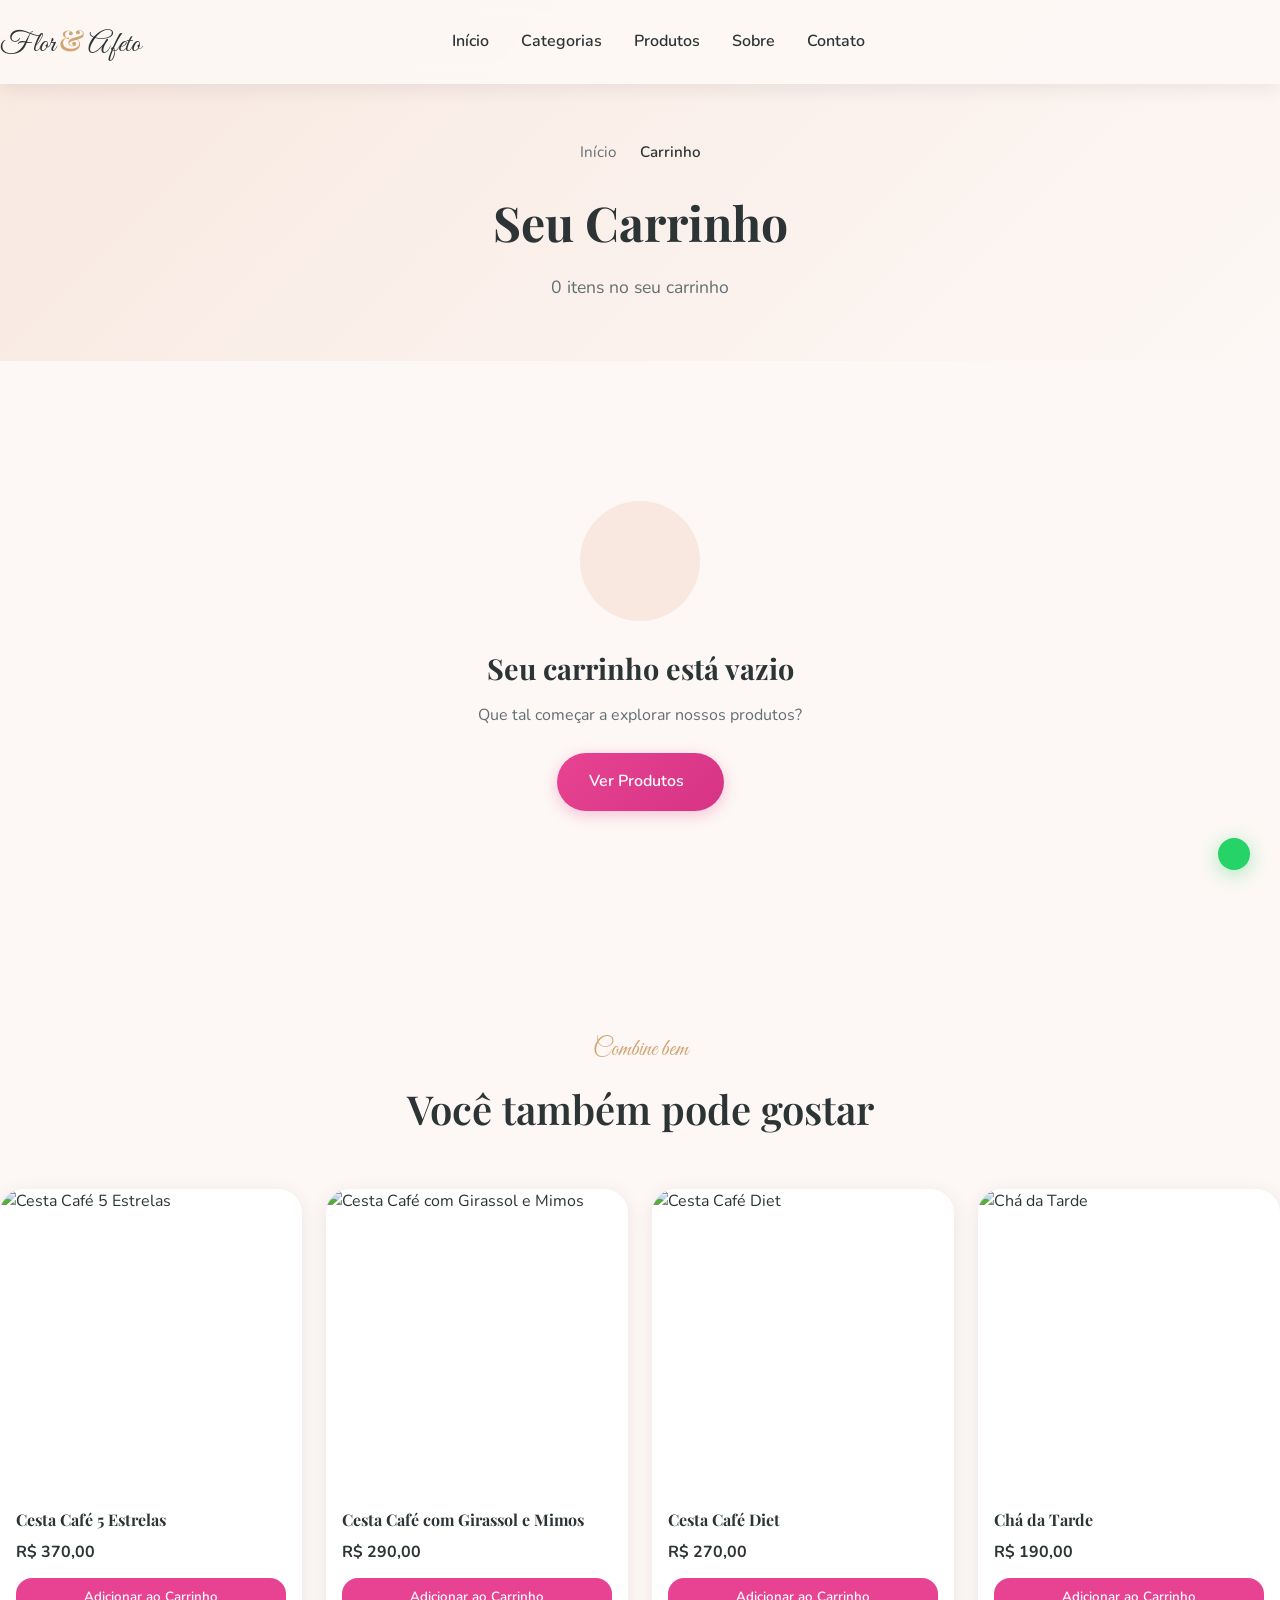
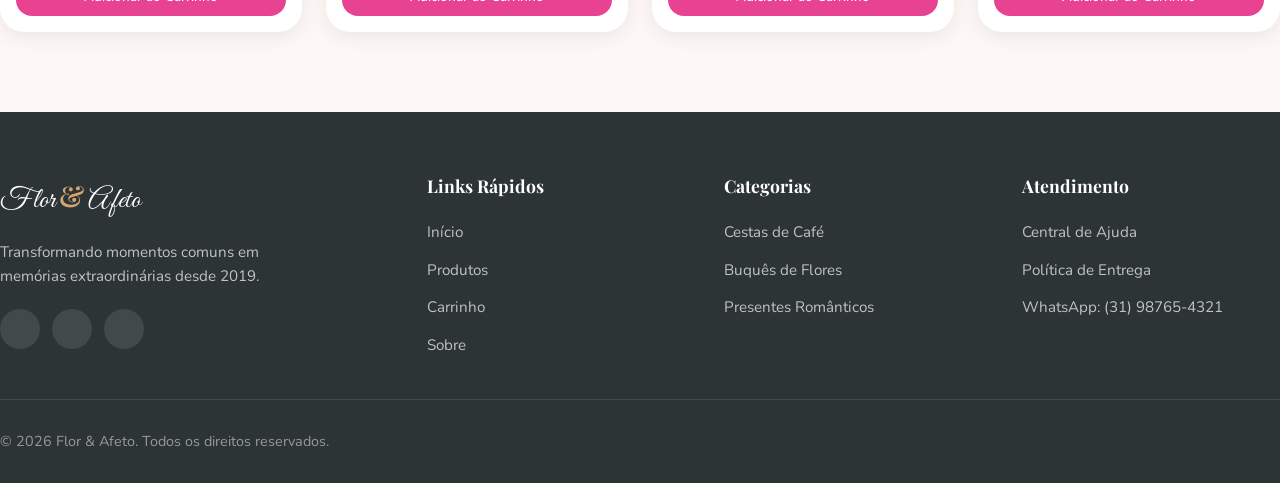
==== carrinho.html @ a525cc41 "Add files via upload" ====
<!DOCTYPE html>
<html lang="pt-BR">
<head>
    <meta charset="UTF-8">
    <meta name="viewport" content="width=device-width, initial-scale=1.0">
    <meta name="description" content="Flor & Afeto - Carrinho de Compras">
    <title>Carrinho | Flor & Afeto</title>
    <link rel="preconnect" href="https://fonts.googleapis.com">
    <link rel="preconnect" href="https://fonts.gstatic.com" crossorigin>
    <link href="https://fonts.googleapis.com/css2?family=Great+Vibes&family=Nunito:wght@400;500;600;700&family=Playfair+Display:wght@400;500;600;700&display=swap" rel="stylesheet">
    <link rel="stylesheet" href="https://unpkg.com/@phosphor-icons/web@2.0.3/src/regular/style.css">
    <link rel="stylesheet" href="style.css">
    <link rel="stylesheet" href="carrinho.css">
</head>
<body>
    <header class="header" id="header">
        <div class="container header-content">
            <a href="index.html" class="logo">
                <span class="logo-script">Flor</span>
                <span class="logo-amp">&</span>
                <span class="logo-script">Afeto</span>
            </a>
            
            <nav class="nav" id="nav">
                <ul class="nav-list">
                    <li><a href="index.html" class="nav-link">Início</a></li>
                    <li><a href="index.html#categorias" class="nav-link">Categorias</a></li>
                    <li><a href="produtos.html" class="nav-link">Produtos</a></li>
                    <li><a href="index.html#sobre" class="nav-link">Sobre</a></li>
                    <li><a href="index.html#contato" class="nav-link">Contato</a></li>
                </ul>
            </nav>

            <div class="header-actions">
                <a href="minha-conta.html" class="action-btn" aria-label="Minha Conta" title="Minha Conta">
                    <i class="ph ph-user"></i>
                </a>
                <a href="carrinho.html" class="action-btn cart-btn active" aria-label="Carrinho">
                    <i class="ph ph-tote"></i>
                    <span class="cart-count" id="cartCountHeader">0</span>
                </a>
                <button class="menu-toggle" id="menuToggle" aria-label="Menu">
                    <i class="ph ph-list"></i>
                </button>
            </div>
        </div>
    </header>

    <main class="carrinho-page">
        <section class="page-hero">
            <div class="container">
                <nav class="breadcrumb">
                    <a href="index.html">Início</a>
                    <i class="ph ph-caret-right"></i>
                    <span>Carrinho</span>
                </nav>
                <h1 class="page-title">Seu Carrinho</h1>
                <p class="page-subtitle" id="cartSubtitle">0 itens no seu carrinho</p>
            </div>
        </section>

        <section class="carrinho-section">
            <div class="container">
                <div class="carrinho-layout" id="carrinhoContent">
                    <div class="carrinho-itens" id="carrinhoItens">
                    </div>
                    
                    <div class="carrinho-resumo" id="carrinhoResumo">
                        <h3>Resumo do Pedido</h3>
                        <div class="resumo-items">
                            <div class="resumo-row">
                                <span>Subtotal</span>
                                <span id="subtotal">R$ 0,00</span>
                            </div>
                            <div class="resumo-row">
                                <span>Frete</span>
                                <span id="frete">Calculado no checkout</span>
                            </div>
                            <div class="resumo-row desconto" id="descontoRow" style="display: none;">
                                <span>Desconto</span>
                                <span id="desconto">- R$ 0,00</span>
                            </div>
                        </div>
                        <div class="resumo-total">
                            <span>Total</span>
                            <span id="total">R$ 0,00</span>
                        </div>
                        <div class="cupom-section">
                            <div class="cupom-input">
                                <input type="text" id="cupomInput" placeholder="Código do cupom">
                                <button id="aplicarCupom">Aplicar</button>
                            </div>
                            <p class="cupom-message" id="cupomMessage"></p>
                        </div>
                        <a href="checkout.html" class="btn btn-primary btn-block btn-checkout" id="btnCheckout">
                            <span>Finalizar Compra</span>
                            <i class="ph ph-arrow-right"></i>
                        </a>
                        <a href="produtos.html" class="btn btn-secondary btn-block">
                            <i class="ph ph-arrow-left"></i>
                            <span>Continuar Comprando</span>
                        </a>
                    </div>
                </div>

                <div class="carrinho-vazio" id="carrinhoVazio">
                    <div class="vazio-icon">
                        <i class="ph ph-shopping-bag"></i>
                    </div>
                    <h2>Seu carrinho está vazio</h2>
                    <p>Que tal começar a explorar nossos produtos?</p>
                    <a href="produtos.html" class="btn btn-primary">
                        <span>Ver Produtos</span>
                        <i class="ph ph-arrow-right"></i>
                    </a>
                </div>
            </div>
        </section>
    </main>

    <section class="produtos-relacionados">
        <div class="container">
            <div class="section-header">
                <span class="section-tag">Combine bem</span>
                <h2 class="section-title">Você também pode gostar</h2>
            </div>
            <div class="relacionados-grid" id="relacionadosGrid">
            </div>
        </div>
    </section>

    <footer class="footer">
        <div class="container">
            <div class="footer-grid">
                <div class="footer-brand">
                    <a href="index.html" class="logo">
                        <span class="logo-script">Flor</span>
                        <span class="logo-amp">&</span>
                        <span class="logo-script">Afeto</span>
                    </a>
                    <p>Transformando momentos comuns em memórias extraordinárias desde 2019.</p>
                    <div class="footer-social">
                        <a href="#" aria-label="Instagram"><i class="ph ph-instagram-logo"></i></a>
                        <a href="#" aria-label="Facebook"><i class="ph ph-facebook-logo"></i></a>
                        <a href="#" aria-label="WhatsApp"><i class="ph ph-whatsapp-logo"></i></a>
                    </div>
                </div>
                
                <div class="footer-links">
                    <h4>Links Rápidos</h4>
                    <ul>
                        <li><a href="index.html">Início</a></li>
                        <li><a href="produtos.html">Produtos</a></li>
                        <li><a href="carrinho.html">Carrinho</a></li>
                        <li><a href="index.html#sobre">Sobre</a></li>
                    </ul>
                </div>
                
                <div class="footer-links">
                    <h4>Categorias</h4>
                    <ul>
                        <li><a href="#">Cestas de Café</a></li>
                        <li><a href="#">Buquês de Flores</a></li>
                        <li><a href="#">Presentes Românticos</a></li>
                    </ul>
                </div>
                
                <div class="footer-links">
                    <h4>Atendimento</h4>
                    <ul>
                        <li><a href="#">Central de Ajuda</a></li>
                        <li><a href="#">Política de Entrega</a></li>
                        <li><a href="#">WhatsApp: (31) 98765-4321</a></li>
                    </ul>
                </div>
            </div>
            
            <div class="footer-bottom">
                <p>&copy; 2026 Flor & Afeto. Todos os direitos reservados.</p>
                <div class="footer-payments">
                    <i class="ph ph-credit-card"></i>
                    <i class="ph ph-barcode"></i>
                    <i class="ph ph-bank"></i>
                </div>
            </div>
        </div>
    </footer>

    <div class="toast" id="toast">
        <div class="toast-content">
            <i class="ph ph-check-circle"></i>
            <div>
                <strong id="toastTitle">Atualizado!</strong>
                <span id="toastProduct">Produto</span>
            </div>
        </div>
    </div>

    <script src="script.js"></script>
    <script src="produtos-data.js"></script>
    <script src="carrinho.js"></script>
</body>
</html>
---- style.css ----
:root {
    --primary: #D4A574;
    --primary-dark: #c49565;
    --secondary: #2D3436;
    --accent: #E84393;
    --accent-dark: #d63384;
    --background: #FDF8F5;
    --background-alt: #F8E8E0;
    --text: #2D3436;
    --text-light: #636e72;
    --white: #FFFFFF;
    --shadow: 0 4px 20px rgba(0, 0, 0, 0.08);
    --shadow-lg: 0 8px 40px rgba(0, 0, 0, 0.12);
    --radius: 16px;
    --radius-lg: 24px;
    --radius-full: 50px;
    --transition: 0.3s ease;
}

* {
    margin: 0;
    padding: 0;
    box-sizing: border-box;
}

html {
    scroll-behavior: smooth;
}

body {
    font-family: 'Nunito', sans-serif;
    background-color: var(--background);
    color: var(--text);
    line-height: 1.6;
    overflow-x: hidden;
}

img {
    max-width: 100%;
    height: auto;
    display: block;
}

a {
    text-decoration: none;
    color: inherit;
}

ul {
    list-style: none;
}
}

.container {
    width: 100%;
    max-width: 1400px;
    margin: 0 auto;
    padding: 0 24px;
}

.btn {
    display: inline-flex;
    align-items: center;
    justify-content: center;
    gap: 8px;
    padding: 16px 32px;
    border-radius: var(--radius-full);
    font-family: 'Nunito', sans-serif;
    font-weight: 600;
    font-size: 1rem;
    cursor: pointer;
    border: none;
    transition: var(--transition);
}

.btn-primary {
    background: linear-gradient(135deg, var(--accent), var(--accent-dark));
    color: var(--white);
    box-shadow: 0 4px 15px rgba(232, 67, 147, 0.3);
}

.btn-primary:hover {
    transform: translateY(-2px);
    box-shadow: 0 6px 20px rgba(232, 67, 147, 0.4);
}

.btn-primary:active {
    transform: scale(0.98);
}

.btn-secondary {
    background: transparent;
    color: var(--accent);
    border: 2px solid var(--accent);
}

.btn-secondary:hover {
    background: var(--accent);
    color: var(--white);
}

.btn-cart {
    width: 48px;
    height: 48px;
    padding: 0;
    border-radius: 50%;
    background: var(--accent);
    color: var(--white);
}

.btn-cart:hover {
    background: var(--accent-dark);
    transform: scale(1.1);
}

.btn-block {
    width: 100%;
}

.section-header {
    text-align: center;
    margin-bottom: 48px;
}

.section-tag {
    display: inline-block;
    font-family: 'Great Vibes', cursive;
    font-size: 1.5rem;
    color: var(--primary);
    margin-bottom: 8px;
}

.section-title {
    font-family: 'Playfair Display', serif;
    font-size: 2.5rem;
    font-weight: 600;
    color: var(--secondary);
    margin-bottom: 16px;
}

.section-subtitle {
    font-size: 1.1rem;
    color: var(--text-light);
    max-width: 500px;
    margin: 0 auto;
}

.header {
    position: fixed;
    top: 0;
    left: 0;
    right: 0;
    z-index: 1000;
    background: rgba(253, 248, 245, 0.95);
    backdrop-filter: blur(10px);
    box-shadow: var(--shadow);
    padding: 16px 0;
}

.header-content {
    display: flex;
    align-items: center;
    justify-content: space-between;
}

.logo {
    display: flex;
    align-items: baseline;
    gap: 4px;
    font-size: 1.8rem;
}

.logo-script {
    font-family: 'Great Vibes', cursive;
    color: var(--secondary);
}

.logo-amp {
    font-family: 'Playfair Display', serif;
    color: var(--primary);
    font-weight: 600;
}

.nav-list {
    display: flex;
    gap: 32px;
}

.nav-link {
    position: relative;
    font-weight: 600;
    color: var(--text);
    padding: 8px 0;
    transition: var(--transition);
}

.nav-link::after {
    content: '';
    position: absolute;
    bottom: 0;
    left: 0;
    width: 0;
    height: 2px;
    background: var(--accent);
    transition: var(--transition);
}

.nav-link:hover::after,
.nav-link.active::after {
    width: 100%;
}

.nav-link:hover,
.nav-link.active {
    color: var(--accent);
}

.header-actions {
    display: flex;
    align-items: center;
    gap: 16px;
}

.action-btn {
    position: relative;
    width: 44px;
    height: 44px;
    display: flex;
    align-items: center;
    justify-content: center;
    background: transparent;
    border: none;
    cursor: pointer;
    font-size: 1.4rem;
    color: var(--secondary);
    border-radius: 50%;
    transition: var(--transition);
    text-decoration: none;
}

a.action-btn {
    cursor: pointer;
}

.action-btn:hover {
    background: var(--background-alt);
    color: var(--accent);
}

.cart-count {
    position: absolute;
    top: 2px;
    right: 2px;
    width: 18px;
    height: 18px;
    background: var(--accent);
    color: var(--white);
    font-size: 0.7rem;
    font-weight: 700;
    border-radius: 50%;
    display: flex;
    align-items: center;
    justify-content: center;
}

.cart-count:empty,
.cart-count[data-count="0"] {
    display: none;
}

.menu-toggle {
    display: none;
    width: 44px;
    height: 44px;
    align-items: center;
    justify-content: center;
    background: transparent;
    border: none;
    cursor: pointer;
    font-size: 1.6rem;
    color: var(--secondary);
}

.hero {
    position: relative;
    min-height: 100vh;
    display: flex;
    align-items: center;
    justify-content: center;
    padding: 120px 0 80px;
    overflow: hidden;
}

.hero-bg {
    position: absolute;
    top: 0;
    left: 0;
    right: 0;
    bottom: 0;
    background: linear-gradient(135deg, var(--background-alt) 0%, var(--background) 50%, #f5e6dc 100%);
    z-index: -2;
}

.hero-bg::before {
    content: '';
    position: absolute;
    top: 0;
    right: 0;
    width: 50%;
    height: 100%;
    background: url('https://images.unsplash.com/photo-1487530811176-3780de880c2d?w=800&q=80') center/cover;
    opacity: 0.15;
    mask-image: linear-gradient(to left, black, transparent);
    -webkit-mask-image: linear-gradient(to left, black, transparent);
}

.hero-content {
    max-width: 800px;
    width: 100%;
    margin: 0 auto;
    text-align: center;
    animation: fadeInUp 0.8s ease;
}

@keyframes fadeInUp {
    from {
        opacity: 0;
        transform: translateY(30px);
    }
    to {
        opacity: 1;
        transform: translateY(0);
    }
}

.hero-subtitle {
    font-family: 'Great Vibes', cursive;
    font-size: 1.8rem;
    color: var(--primary);
    margin-bottom: 16px;
}

.hero-title {
    font-family: 'Playfair Display', serif;
    font-size: clamp(2.5rem, 5vw, 4rem);
    font-weight: 600;
    line-height: 1.2;
    margin-bottom: 24px;
    text-align: center;
}

.hero-title-line {
    display: block;
    margin: 0 auto;
}

.hero-text {
    font-size: 1.2rem;
    color: var(--text-light);
    margin-bottom: 32px;
    max-width: 100%;
}

.hero-decoration {
    position: absolute;
    right: 5%;
    top: 50%;
    transform: translateY(-50%);
    width: 400px;
    height: 400px;
    color: var(--primary);
    opacity: 0.15;
    animation: float 6s ease-in-out infinite;
}

@keyframes float {
    0%, 100% { transform: translateY(-50%) rotate(0deg); }
    50% { transform: translateY(-55%) rotate(10deg); }
}

.features {
    padding: 60px 0;
    background: var(--white);
}

.features-grid {
    display: grid;
    grid-template-columns: repeat(4, 1fr);
    gap: 32px;
}

.feature-item {
    text-align: center;
    padding: 32px 24px;
    border-radius: var(--radius);
    transition: var(--transition);
}

.feature-item:hover {
    background: var(--background);
}

.feature-item i {
    font-size: 3rem;
    color: var(--accent);
    margin-bottom: 16px;
}

.feature-item h3 {
    font-family: 'Playfair Display', serif;
    font-size: 1.2rem;
    margin-bottom: 8px;
    color: var(--secondary);
}

.feature-item p {
    font-size: 0.9rem;
    color: var(--text-light);
}

.categorias {
    padding: 80px 0;
}

.categorias-grid {
    display: grid;
    grid-template-columns: repeat(3, 1fr);
    gap: 24px;
    max-width: 1000px;
    margin: 0 auto;
}

.categoria-card {
    position: relative;
    height: 350px;
    border-radius: var(--radius-lg);
    overflow: hidden;
    cursor: pointer;
}

.categoria-image {
    position: absolute;
    top: 0;
    left: 0;
    width: 100%;
    height: 100%;
}

.categoria-image img {
    width: 100%;
    height: 100%;
    object-fit: cover;
    transition: transform 0.5s ease;
}

.categoria-card:hover .categoria-image img {
    transform: scale(1.1);
}

.categoria-overlay {
    position: absolute;
    top: 0;
    left: 0;
    right: 0;
    bottom: 0;
    background: linear-gradient(to top, rgba(0, 0, 0, 0.8) 0%, rgba(0, 0, 0, 0.2) 50%, transparent 100%);
    transition: var(--transition);
}

.categoria-card:hover .categoria-overlay {
    background: linear-gradient(to top, rgba(232, 67, 147, 0.9) 0%, rgba(232, 67, 147, 0.4) 50%, transparent 100%);
}

.categoria-content {
    position: absolute;
    bottom: 0;
    left: 0;
    right: 0;
    padding: 24px;
    color: var(--white);
    z-index: 1;
}

.categoria-content h3 {
    font-family: 'Playfair Display', serif;
    font-size: 1.5rem;
    margin-bottom: 8px;
}

.categoria-link {
    display: inline-flex;
    align-items: center;
    gap: 8px;
    font-size: 0.9rem;
    font-weight: 600;
    opacity: 0;
    transform: translateY(10px);
    transition: var(--transition);
}

.categoria-card:hover .categoria-link {
    opacity: 1;
    transform: translateY(0);
}

.produtos {
    padding: 80px 0;
    background: var(--background-alt);
}

.produtos-grid {
    display: grid;
    grid-template-columns: repeat(4, 1fr);
    gap: 24px;
}

.produto-card {
    position: relative;
    background: var(--white);
    border-radius: var(--radius-lg);
    overflow: hidden;
    box-shadow: var(--shadow);
    transition: var(--transition);
}

.produto-card:hover {
    transform: translateY(-8px);
    box-shadow: var(--shadow-lg);
}

.produto-badge {
    position: absolute;
    top: 16px;
    left: 16px;
    padding: 6px 14px;
    background: var(--accent);
    color: var(--white);
    font-size: 0.75rem;
    font-weight: 700;
    border-radius: var(--radius-full);
    text-transform: uppercase;
    letter-spacing: 0.5px;
    z-index: 1;
}

.produto-badge.desconto {
    background: #00b894;
}

.produto-image {
    position: relative;
    aspect-ratio: 1;
    overflow: hidden;
}

.produto-image img {
    width: 100%;
    height: 100%;
    object-fit: cover;
    transition: transform 0.5s ease;
}

.produto-card:hover .produto-image img {
    transform: scale(1.05);
}

.produto-content {
    padding: 20px;
}

.produto-categoria {
    display: inline-block;
    font-size: 0.75rem;
    font-weight: 600;
    color: var(--primary);
    text-transform: uppercase;
    letter-spacing: 1px;
    margin-bottom: 8px;
}

.produto-title {
    font-family: 'Playfair Display', serif;
    font-size: 1.1rem;
    font-weight: 600;
    color: var(--secondary);
    margin-bottom: 8px;
    line-height: 1.3;
}

.produto-desc {
    font-size: 0.85rem;
    color: var(--text-light);
    margin-bottom: 16px;
    line-height: 1.5;
}

.produto-footer {
    display: flex;
    align-items: center;
    justify-content: space-between;
}

.produto-preco {
    font-family: 'Playfair Display', serif;
    font-size: 1.3rem;
    font-weight: 700;
    color: var(--secondary);
}

.preco-antigo {
    font-size: 0.9rem;
    color: var(--text-light);
    text-decoration: line-through;
    margin-right: 8px;
    font-weight: 400;
}

.produtos-cta {
    text-align: center;
    margin-top: 48px;
}

.sobre {
    padding: 80px 0;
}

.sobre-grid {
    display: grid;
    grid-template-columns: 1fr 1fr;
    gap: 60px;
    align-items: center;
}

.sobre-image {
    position: relative;
}

.sobre-image img {
    border-radius: var(--radius-lg);
    box-shadow: var(--shadow-lg);
}

.sobre-image-accent {
    position: absolute;
    top: -20px;
    left: -20px;
    width: 100%;
    height: 100%;
    border: 3px solid var(--primary);
    border-radius: var(--radius-lg);
    z-index: -1;
}

.sobre-content .section-title {
    text-align: left;
}

.sobre-text {
    color: var(--text-light);
    margin-bottom: 20px;
    font-size: 1.05rem;
}

.sobre-text strong {
    color: var(--accent);
}

.sobre-benefits {
    display: grid;
    gap: 12px;
    margin-top: 32px;
}

.benefit-item {
    display: flex;
    align-items: center;
    gap: 12px;
    font-weight: 500;
}

.benefit-item i {
    font-size: 1.4rem;
    color: var(--accent);
}

.depoimentos {
    padding: 80px 0;
    background: var(--background-alt);
}

.depoimentos-grid {
    display: grid;
    grid-template-columns: repeat(3, 1fr);
    gap: 24px;
}

.depoimento-card {
    background: var(--white);
    padding: 32px;
    border-radius: var(--radius-lg);
    box-shadow: var(--shadow);
}

.depoimento-stars {
    display: flex;
    gap: 4px;
    margin-bottom: 16px;
}

.depoimento-stars i {
    color: #f1c40f;
    font-size: 1.1rem;
}

.depoimento-text {
    font-size: 1rem;
    color: var(--text-light);
    line-height: 1.7;
    margin-bottom: 24px;
    font-style: italic;
}

.depoimento-autor {
    display: flex;
    align-items: center;
    gap: 12px;
}

.depoimento-autor img {
    width: 50px;
    height: 50px;
    border-radius: 50%;
    object-fit: cover;
}

.depoimento-autor strong {
    display: block;
    color: var(--secondary);
}

.depoimento-autor span {
    font-size: 0.85rem;
    color: var(--text-light);
}

.newsletter {
    padding: 60px 0;
    background: linear-gradient(135deg, var(--accent), var(--accent-dark));
}

.newsletter-content {
    display: flex;
    align-items: center;
    justify-content: space-between;
    gap: 40px;
}

.newsletter-text {
    color: var(--white);
}

.newsletter-text h2 {
    font-family: 'Playfair Display', serif;
    font-size: 1.8rem;
    margin-bottom: 8px;
}

.newsletter-text p {
    opacity: 0.9;
}

.newsletter-form {
    flex: 1;
    max-width: 500px;
}

.input-group {
    display: flex;
    gap: 12px;
}

.input-group input {
    flex: 1;
    padding: 16px 24px;
    border: none;
    border-radius: var(--radius-full);
    font-family: 'Nunito', sans-serif;
    font-size: 1rem;
    background: var(--white);
}

.input-group input:focus {
    outline: 3px solid rgba(255, 255, 255, 0.3);
}

.input-group .btn-primary {
    background: var(--secondary);
    box-shadow: 0 4px 15px rgba(0, 0, 0, 0.2);
}

.input-group .btn-primary:hover {
    background: var(--text);
}

.newsletter-success {
    display: none;
    align-items: center;
    gap: 8px;
    color: var(--white);
    margin-top: 12px;
    font-weight: 600;
}

.newsletter-success.show {
    display: flex;
    animation: fadeInUp 0.3s ease;
}

.contato {
    padding: 80px 0;
}

.contato-grid {
    display: grid;
    grid-template-columns: 1fr 1fr;
    gap: 60px;
}

.contato-info .section-title {
    text-align: left;
}

.contato-text {
    color: var(--text-light);
    margin-bottom: 32px;
    font-size: 1.05rem;
}

.contato-items {
    display: grid;
    gap: 20px;
}

.contato-item {
    display: flex;
    align-items: flex-start;
    gap: 16px;
}

.contato-item i {
    font-size: 1.8rem;
    color: var(--accent);
}

.contato-item strong {
    display: block;
    margin-bottom: 4px;
}

.contato-item span {
    color: var(--text-light);
    font-size: 0.95rem;
}

.contato-form {
    background: var(--white);
    padding: 40px;
    border-radius: var(--radius-lg);
    box-shadow: var(--shadow);
}

.form-row {
    display: grid;
    grid-template-columns: 1fr 1fr;
    gap: 20px;
}

.form-group {
    margin-bottom: 20px;
}

.form-group label {
    display: block;
    font-weight: 600;
    margin-bottom: 8px;
    color: var(--secondary);
}

.form-group input,
.form-group textarea {
    width: 100%;
    padding: 14px 18px;
    border: 2px solid #e0e0e0;
    border-radius: var(--radius);
    font-family: 'Nunito', sans-serif;
    font-size: 1rem;
    transition: var(--transition);
    background: var(--background);
}

.form-group input:focus,
.form-group textarea:focus {
    outline: none;
    border-color: var(--accent);
    background: var(--white);
}

.form-group textarea {
    resize: vertical;
    min-height: 120px;
}

.footer {
    background: var(--secondary);
    color: var(--white);
    padding: 60px 0 30px;
}

.footer-grid {
    display: grid;
    grid-template-columns: 1.5fr repeat(3, 1fr);
    gap: 40px;
    margin-bottom: 40px;
}

.footer-brand .logo {
    margin-bottom: 16px;
}

.footer-brand .logo-script {
    color: var(--white);
}

.footer-brand p {
    color: rgba(255, 255, 255, 0.7);
    font-size: 0.95rem;
    margin-bottom: 20px;
    max-width: 280px;
}

.footer-social {
    display: flex;
    gap: 12px;
}

.footer-social a {
    width: 40px;
    height: 40px;
    display: flex;
    align-items: center;
    justify-content: center;
    background: rgba(255, 255, 255, 0.1);
    border-radius: 50%;
    font-size: 1.2rem;
    transition: var(--transition);
}

.footer-social a:hover {
    background: var(--accent);
    transform: translateY(-3px);
}

.footer-links h4 {
    font-family: 'Playfair Display', serif;
    font-size: 1.1rem;
    margin-bottom: 20px;
}

.footer-links ul {
    display: grid;
    gap: 12px;
}

.footer-links a {
    color: rgba(255, 255, 255, 0.7);
    font-size: 0.95rem;
    transition: var(--transition);
}

.footer-links a:hover {
    color: var(--primary);
}

.footer-bottom {
    display: flex;
    align-items: center;
    justify-content: space-between;
    padding-top: 30px;
    border-top: 1px solid rgba(255, 255, 255, 0.1);
}

.footer-bottom p {
    color: rgba(255, 255, 255, 0.5);
    font-size: 0.9rem;
}

.footer-payments {
    display: flex;
    align-items: center;
    gap: 12px;
    color: rgba(255, 255, 255, 0.5);
    font-size: 0.85rem;
}

.footer-payments i {
    font-size: 1.4rem;
}

.toast {
    position: fixed;
    bottom: 30px;
    right: 30px;
    background: var(--white);
    padding: 16px 24px;
    border-radius: var(--radius);
    box-shadow: var(--shadow-lg);
    display: flex;
    align-items: center;
    gap: 12px;
    transform: translateX(150%);
    transition: transform 0.4s ease;
    z-index: 2000;
}

.toast.show {
    transform: translateX(0);
}

.toast-content {
    display: flex;
    align-items: center;
    gap: 12px;
}

.toast-content i {
    font-size: 1.5rem;
    color: #00b894;
}

.toast-content strong {
    display: block;
    color: var(--secondary);
}

.toast-content span {
    color: var(--text-light);
    font-size: 0.9rem;
}

@media (max-width: 1200px) {
    .hero-decoration {
        display: none;
    }
    
    .categorias-grid,
    .produtos-grid {
        grid-template-columns: repeat(2, 1fr);
    }
    
    .footer-grid {
        grid-template-columns: repeat(2, 1fr);
    }
}

@media (max-width: 992px) {
    .nav {
        position: fixed;
        top: 76px;
        right: -100%;
        width: 280px;
        height: calc(100vh - 76px);
        background: var(--white);
        padding: 40px 24px;
        box-shadow: var(--shadow-lg);
        transition: right 0.4s ease;
    }
    
    .nav.active {
        right: 0;
    }
    
    .hero {
        padding: 100px 0 60px;
        min-height: auto;
    }
    
    .hero-title {
        font-size: 2rem;
    }
    
    .hero-text {
        font-size: 1rem;
    }
    
    .depoimentos-grid {
        grid-template-columns: repeat(3, 1fr);
    }
}

@media (max-width: 768px) {
    .hero {
        padding: 100px 0 60px;
        min-height: auto;
    }
    
    .hero-title {
        font-size: 2rem;
    }
    
    .hero-text {
        font-size: 1rem;
    }
    
    .categorias-grid,
    .produtos-grid {
        grid-template-columns: repeat(2, 1fr);
    }
    
    .depoimentos-grid {
        grid-template-columns: repeat(3, 1fr);
    }
}

@media (max-width: 576px) {
    .hero {
        padding: 100px 0 60px;
        min-height: auto;
    }
    
    .hero-title {
        font-size: 2rem;
    }
    
    .hero-text {
        font-size: 1rem;
    }
    
    .section-title {
        font-size: 2rem;
    }
    
    .categorias-grid,
    .produtos-grid {
        grid-template-columns: 1fr;
    }
    
    .categoria-card {
        height: 250px;
    }
    
    .features-grid {
        grid-template-columns: 1fr;
        gap: 16px;
    }
    
    .input-group {
        flex-direction: column;
    }
    
    .input-group .btn {
        width: 100%;
    }
    
    .form-row {
        grid-template-columns: 1fr;
    }
    
    .contato-form {
        padding: 24px;
    }
    
    .footer-grid {
        grid-template-columns: 1fr;
        text-align: center;
    }
    
    .footer-brand p {
        max-width: 100%;
    }
    
    .footer-social {
        justify-content: center;
    }
    
    .footer-links ul {
        display: flex;
        flex-wrap: wrap;
        justify-content: center;
        gap: 8px 16px;
    }
    
    .toast {
        left: 20px;
        right: 20px;
        bottom: 20px;
    }
}

@media (max-width: 576px) {
    .container {
        padding: 0 12px;
    }
    
    .btn {
        padding: 12px 20px;
        font-size: 0.85rem;
    }
    
    .hero-content {
        padding-right: 0;
    }
    
    .section-title {
        font-size: 1.5rem;
    }
    
    .section-subtitle {
        font-size: 0.9rem;
    }
    
    .newsletter-text h2 {
        font-size: 1.3rem;
    }
}

.produto-modal {
    display: none;
    position: fixed;
    top: 0;
    left: 0;
    width: 100%;
    height: 100%;
    z-index: 1000;
    padding: 20px;
    box-sizing: border-box;
}

.produto-modal.show {
    display: flex;
    align-items: center;
    justify-content: center;
}

.produto-modal-overlay {
    position: absolute;
    top: 0;
    left: 0;
    width: 100%;
    height: 100%;
    background: rgba(0, 0, 0, 0.6);
    backdrop-filter: blur(4px);
}

.produto-modal-content {
    position: relative;
    background: var(--white);
    border-radius: var(--radius-lg);
    max-width: 520px;
    width: 100%;
    max-height: 95vh;
    overflow-y: auto;
    box-shadow: 0 10px 40px rgba(0,0,0,0.2);
}

.produto-modal-content > img {
    width: 100%;
    height: 280px;
    object-fit: contain;
    background: #f5f5f5;
    display: block;
}

.produto-modal-close {
    position: absolute;
    top: 12px;
    right: 12px;
    width: 32px;
    height: 32px;
    border-radius: 50%;
    background: var(--white);
    border: none;
    cursor: pointer;
    display: flex;
    align-items: center;
    justify-content: center;
    font-size: 1.2rem;
    color: var(--secondary);
    box-shadow: 0 2px 8px rgba(0,0,0,0.15);
    z-index: 1;
    transition: var(--transition);
}

.produto-modal-close:hover {
    background: var(--accent);
    color: var(--white);
}

.produto-modal-info {
    padding: 16px;
    display: flex;
    flex-direction: column;
    gap: 10px;
    max-height: 350px;
    overflow-y: auto;
}

.produto-modal-categoria {
    font-size: 0.75rem;
    font-weight: 700;
    color: var(--primary);
    text-transform: uppercase;
    letter-spacing: 1px;
}

.produto-modal-title {
    font-family: 'Playfair Display', serif;
    font-size: 1.2rem;
    color: var(--secondary);
    line-height: 1.2;
    margin: 0;
}

.produto-modal-desc {
    font-size: 0.8rem;
    color: var(--text-light);
    line-height: 1.4;
    margin: 0;
}

.produto-modal-inclui {
    background: var(--background);
    padding: 12px;
    border-radius: var(--radius);
}

.produto-modal-inclui h4 {
    font-size: 0.85rem;
    color: var(--secondary);
    margin: 0 0 8px 0;
    display: flex;
    align-items: center;
    gap: 6px;
}

.produto-modal-inclui ul {
    list-style: none;
    padding: 0;
    margin: 0;
    display: grid;
    grid-template-columns: repeat(2, 1fr);
    gap: 6px;
}

.produto-modal-inclui li {
    font-size: 0.7rem;
    color: var(--text-light);
    background: #fff;
    padding: 5px 8px;
    border-radius: 6px;
    border: 1px solid #eee;
    text-align: center;
}

.produto-modal-inclui li::before {
    display: none;
}

.produto-modal-politica {
    background: #fff9e6;
    border: 1px solid #f0d78c;
    border-radius: var(--radius);
    padding: 10px;
    display: flex;
    flex-direction: column;
    gap: 8px;
}

.politica-item h4 {
    font-size: 0.72rem;
    color: var(--secondary);
    margin: 0 0 3px 0;
    display: flex;
    align-items: center;
    gap: 4px;
}

.politica-item p {
    font-size: 0.65rem;
    color: var(--text-light);
    line-height: 1.3;
    margin: 0;
}

.politica-item h4 i {
    color: var(--accent);
}

.politica-item p {
    font-size: 0.75rem;
    color: var(--text-light);
    line-height: 1.4;
    margin: 0;
}

.produto-modal-preco {
    padding-top: 8px;
    border-top: 1px solid #eee;
    display: flex;
    align-items: center;
    gap: 8px;
}

.produto-modal-preco .preco-antigo {
    font-size: 0.75rem;
    color: var(--text-light);
    text-decoration: line-through;
}

.produto-modal-preco .preco-atual {
    font-family: 'Playfair Display', serif;
    font-size: 1.3rem;
    font-weight: 700;
    color: var(--secondary);
}

.btn-add-cart {
    width: 100%;
    padding: 10px;
    font-size: 0.85rem;
    display: flex;
    align-items: center;
    justify-content: center;
    gap: 6px;
}

@media (max-width: 768px) {
    .produto-modal-content {
        max-width: 95%;
        max-height: 90vh;
    }
    
    .produto-modal-content > img {
        height: 220px;
    }
}
---- carrinho.css ----
.page-hero {
    padding: 140px 0 60px;
    background: linear-gradient(135deg, var(--background-alt) 0%, var(--background) 100%);
    text-align: center;
}

.breadcrumb {
    display: flex;
    align-items: center;
    justify-content: center;
    gap: 12px;
    margin-bottom: 20px;
    font-size: 0.95rem;
}

.breadcrumb a {
    color: var(--text-light);
    transition: var(--transition);
}

.breadcrumb a:hover {
    color: var(--accent);
}

.breadcrumb i {
    color: var(--primary);
}

.breadcrumb span {
    color: var(--secondary);
    font-weight: 600;
}

.page-title {
    font-family: 'Playfair Display', serif;
    font-size: 3rem;
    color: var(--secondary);
    margin-bottom: 12px;
}

.page-subtitle {
    font-size: 1.1rem;
    color: var(--text-light);
}

.carrinho-section {
    padding: 60px 0;
}

.carrinho-layout {
    display: grid;
    grid-template-columns: 1fr 380px;
    gap: 40px;
    align-items: start;
}

.carrinho-itens {
    background: var(--white);
    border-radius: var(--radius-lg);
    padding: 24px;
    box-shadow: var(--shadow);
}

.carrinho-item {
    display: grid;
    grid-template-columns: 120px 1fr auto;
    gap: 20px;
    padding: 20px 0;
    border-bottom: 1px solid #eee;
}

.carrinho-item:last-child {
    border-bottom: none;
}

.carrinho-item-imagem {
    width: 120px;
    height: 120px;
    border-radius: var(--radius);
    overflow: hidden;
}

.carrinho-item-imagem img {
    width: 100%;
    height: 100%;
    object-fit: cover;
}

.carrinho-item-info {
    display: flex;
    flex-direction: column;
    justify-content: center;
}

.carrinho-item-categoria {
    font-size: 0.75rem;
    color: var(--primary);
    text-transform: uppercase;
    letter-spacing: 1px;
    font-weight: 600;
    margin-bottom: 4px;
}

.carrinho-item-nome {
    font-family: 'Playfair Display', serif;
    font-size: 1.2rem;
    color: var(--secondary);
    margin-bottom: 8px;
}

.carrinho-item-preco {
    font-size: 1.1rem;
    font-weight: 700;
    color: var(--secondary);
}

.carrinho-item-acoes {
    display: flex;
    flex-direction: column;
    align-items: flex-end;
    justify-content: space-between;
}

.carrinho-item-remover {
    background: none;
    border: none;
    color: #e74c3c;
    cursor: pointer;
    font-size: 1.2rem;
    padding: 8px;
    border-radius: 50%;
    transition: var(--transition);
}

.carrinho-item-remover:hover {
    background: #fee;
}

.carrinho-item-quantidade {
    display: flex;
    align-items: center;
    gap: 12px;
    background: var(--background);
    border-radius: var(--radius);
    padding: 4px;
}

.quantidade-btn {
    width: 36px;
    height: 36px;
    display: flex;
    align-items: center;
    justify-content: center;
    background: var(--white);
    border: 1px solid #ddd;
    border-radius: 8px;
    cursor: pointer;
    font-size: 1.1rem;
    font-weight: 700;
    color: var(--secondary);
    transition: var(--transition);
}

.quantidade-btn:hover {
    background: var(--accent);
    border-color: var(--accent);
    color: var(--white);
}

.quantidade-btn:disabled {
    opacity: 0.5;
    cursor: not-allowed;
}

.quantidade-num {
    font-weight: 700;
    font-size: 1.1rem;
    min-width: 30px;
    text-align: center;
}

.carrinho-resumo {
    background: var(--white);
    border-radius: var(--radius-lg);
    padding: 28px;
    box-shadow: var(--shadow);
    position: sticky;
    top: 100px;
}

.carrinho-resumo h3 {
    font-family: 'Playfair Display', serif;
    font-size: 1.4rem;
    color: var(--secondary);
    margin-bottom: 24px;
    padding-bottom: 16px;
    border-bottom: 1px solid #eee;
}

.resumo-items {
    margin-bottom: 20px;
}

.resumo-row {
    display: flex;
    justify-content: space-between;
    padding: 12px 0;
    color: var(--text-light);
}

.resumo-row.desconto {
    color: #00b894;
}

.resumo-total {
    display: flex;
    justify-content: space-between;
    padding: 20px 0;
    border-top: 2px solid var(--secondary);
    font-size: 1.3rem;
    font-weight: 700;
    color: var(--secondary);
}

.cupom-section {
    margin-bottom: 24px;
}

.cupom-input {
    display: flex;
    gap: 8px;
}

.cupom-input input {
    flex: 1;
    padding: 12px 16px;
    border: 2px solid #ddd;
    border-radius: var(--radius);
    font-family: 'Nunito', sans-serif;
    font-size: 0.95rem;
    text-transform: uppercase;
}

.cupom-input input:focus {
    outline: none;
    border-color: var(--accent);
}

.cupom-input button {
    padding: 12px 20px;
    background: var(--secondary);
    color: var(--white);
    border: none;
    border-radius: var(--radius);
    font-family: 'Nunito', sans-serif;
    font-weight: 600;
    cursor: pointer;
    transition: var(--transition);
}

.cupom-input button:hover {
    background: var(--accent);
}

.cupom-message {
    margin-top: 8px;
    font-size: 0.85rem;
}

.cupom-message.sucesso {
    color: #00b894;
}

.cupom-message.erro {
    color: #e74c3c;
}

.btn-checkout {
    margin-bottom: 12px;
}

.carrinho-vazio {
    display: none;
    text-align: center;
    padding: 80px 20px;
}

.carrinho-vazio.show {
    display: block;
}

.carrinho-vazio .vazio-icon {
    width: 120px;
    height: 120px;
    margin: 0 auto 24px;
    background: var(--background-alt);
    border-radius: 50%;
    display: flex;
    align-items: center;
    justify-content: center;
}

.carrinho-vazio .vazio-icon i {
    font-size: 3.5rem;
    color: var(--primary);
}

.carrinho-vazio h2 {
    font-family: 'Playfair Display', serif;
    font-size: 1.8rem;
    color: var(--secondary);
    margin-bottom: 12px;
}

.carrinho-vazio p {
    color: var(--text-light);
    margin-bottom: 24px;
}

.frete-section {
    padding: 40px 0;
    background: var(--background-alt);
    margin-top: 60px;
}

.frete-notice {
    display: flex;
    align-items: center;
    gap: 16px;
    padding: 20px 24px;
    background: linear-gradient(135deg, var(--accent), var(--accent-dark));
    border-radius: var(--radius-lg);
    color: var(--white);
    margin-bottom: 24px;
}

.frete-notice i {
    font-size: 2.5rem;
    opacity: 0.9;
}

.frete-notice strong {
    display: block;
    font-size: 1.1rem;
    margin-bottom: 4px;
}

.frete-notice p {
    font-size: 0.9rem;
    opacity: 0.9;
}

.frete-section h3 {
    font-family: 'Playfair Display', serif;
    font-size: 1.3rem;
    color: var(--secondary);
    margin-bottom: 20px;
    display: flex;
    align-items: center;
    gap: 12px;
}

.frete-section h3 i {
    color: var(--accent);
}

.frete-form {
    display: flex;
    gap: 12px;
    max-width: 400px;
}

.frete-form input {
    flex: 1;
    padding: 14px 18px;
    border: 2px solid #ddd;
    border-radius: var(--radius);
    font-family: 'Nunito', sans-serif;
    font-size: 1rem;
}

.frete-form input:focus {
    outline: none;
    border-color: var(--accent);
}

.frete-opcoes {
    margin-top: 20px;
    display: flex;
    flex-direction: column;
    gap: 12px;
}

.frete-opcao {
    display: flex;
    align-items: center;
    justify-content: space-between;
    padding: 16px 20px;
    background: var(--white);
    border-radius: var(--radius);
    cursor: pointer;
    transition: var(--transition);
    border: 2px solid transparent;
}

.frete-opcao:hover,
.frete-opcao.selected {
    border-color: var(--accent);
}

.frete-opcao-info {
    display: flex;
    align-items: center;
    gap: 16px;
}

.frete-opcao-info i {
    font-size: 1.5rem;
    color: var(--accent);
}

.frete-opcao-tipo {
    font-weight: 600;
    color: var(--secondary);
}

.frete-opcao-prazo {
    font-size: 0.9rem;
    color: var(--text-light);
}

.frete-opcao-valor {
    font-weight: 700;
    color: var(--secondary);
    font-size: 1.1rem;
}

.freight-gratis-badge {
    display: inline-flex;
    padding: 4px 12px;
    background: linear-gradient(135deg, #00b894, #00a085);
    color: white;
    border-radius: var(--radius-full);
    font-size: 0.85rem;
    font-weight: 700;
}

.frete-opcao-valor span {
    font-size: 0.8rem;
    color: var(--text-light);
    text-decoration: line-through;
    font-weight: 400;
    margin-right: 8px;
}

.sp-warning {
    display: flex;
    align-items: center;
    gap: 10px;
    margin-top: 16px;
    padding: 14px 18px;
    background: #fff3cd;
    border: 1px solid #ffc107;
    border-radius: var(--radius);
    color: #856404;
    font-weight: 500;
}

.sp-warning i {
    font-size: 1.2rem;
}

.produtos-relacionados {
    padding: 80px 0;
}

.relacionados-grid {
    display: grid;
    grid-template-columns: repeat(4, 1fr);
    gap: 24px;
}

.relacionado-card {
    background: var(--white);
    border-radius: var(--radius-lg);
    overflow: hidden;
    box-shadow: var(--shadow);
    transition: var(--transition);
}

.relacionado-card:hover {
    transform: translateY(-5px);
    box-shadow: var(--shadow-lg);
}

.relacionado-card img {
    width: 100%;
    aspect-ratio: 1;
    object-fit: cover;
}

.relacionado-card-info {
    padding: 16px;
}

.relacionado-card h4 {
    font-family: 'Playfair Display', serif;
    font-size: 1rem;
    color: var(--secondary);
    margin-bottom: 8px;
}

.relacionado-card .preco {
    font-weight: 700;
    color: var(--secondary);
}

.relacionado-card .btn-comprar {
    display: block;
    width: 100%;
    padding: 10px;
    margin-top: 12px;
    background: var(--accent);
    color: var(--white);
    border: none;
    border-radius: var(--radius);
    font-family: 'Nunito', sans-serif;
    font-weight: 600;
    cursor: pointer;
    transition: var(--transition);
}

.relacionado-card .btn-comprar:hover {
    background: var(--accent-dark);
}

@media (max-width: 992px) {
    .carrinho-layout {
        grid-template-columns: 1fr;
    }
    
    .carrinho-resumo {
        position: relative;
        top: 0;
    }
    
    .relacionados-grid {
        grid-template-columns: repeat(2, 1fr);
    }
}

@media (max-width: 768px) {
    .carrinho-item {
        grid-template-columns: 80px 1fr;
        gap: 16px;
    }
    
    .carrinho-item-imagem {
        width: 80px;
        height: 80px;
    }
    
    .carrinho-item-acoes {
        grid-column: 1 / -1;
        flex-direction: row;
        justify-content: space-between;
        align-items: center;
    }
    
    .frete-form {
        flex-direction: column;
    }
}

@media (max-width: 576px) {
    .relacionados-grid {
        grid-template-columns: 1fr;
    }
}
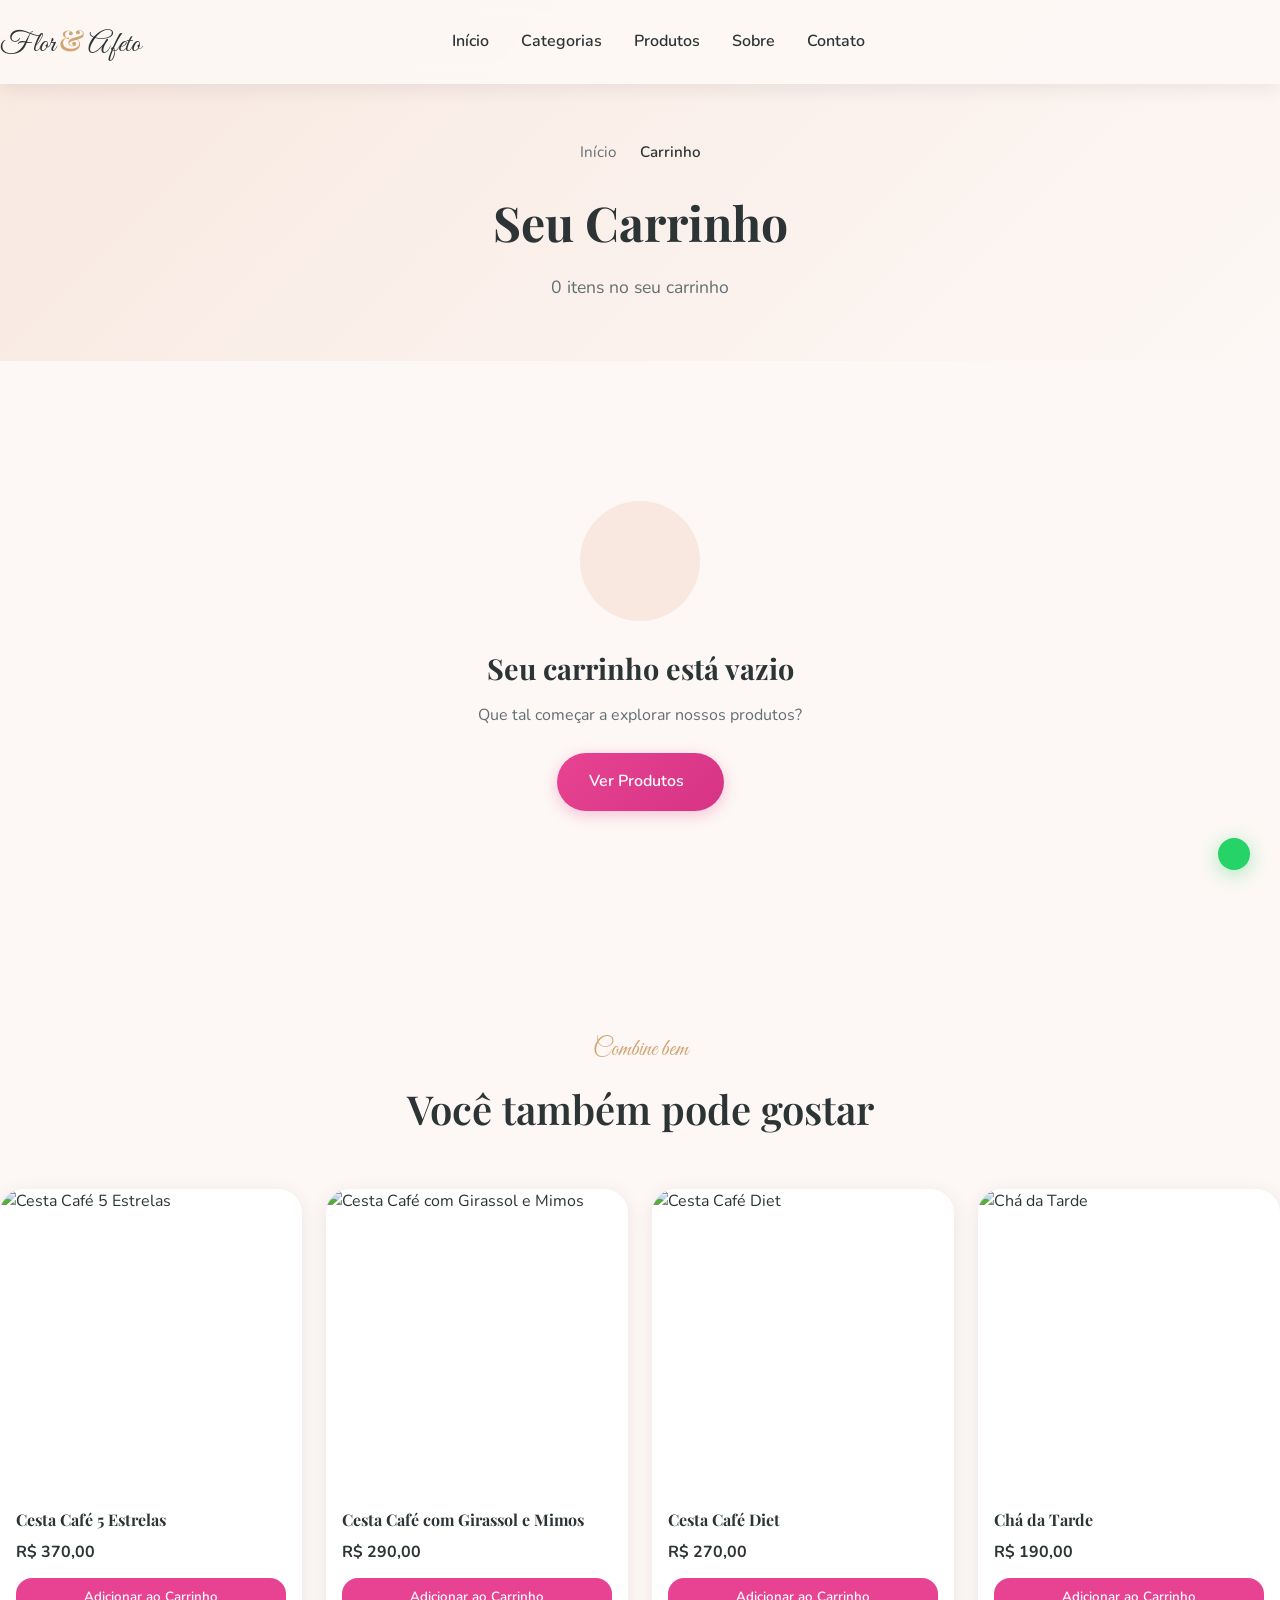
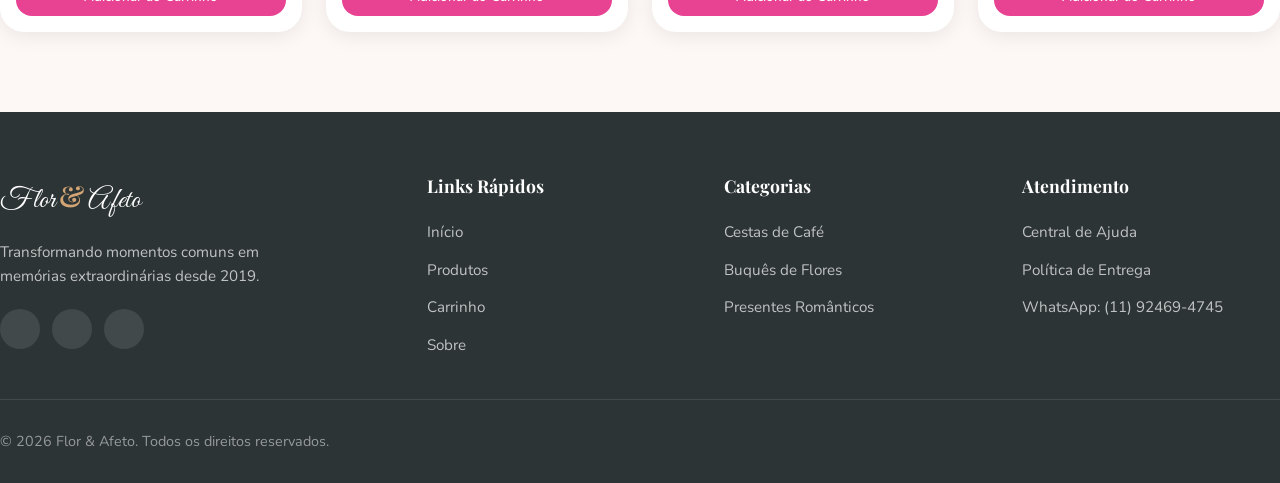
==== commit 3b939826: "Add files via upload" ====
--- a/carrinho.html
+++ b/carrinho.html
@@ -170,7 +170,7 @@
                     <ul>
                         <li><a href="#">Central de Ajuda</a></li>
                         <li><a href="#">Política de Entrega</a></li>
-                        <li><a href="#">WhatsApp: (31) 98765-4321</a></li>
+                        <li><a href="https://wa.me/5511924694745" target="_blank">WhatsApp: (11) 92469-4745</a></li>
                     </ul>
                 </div>
             </div>
